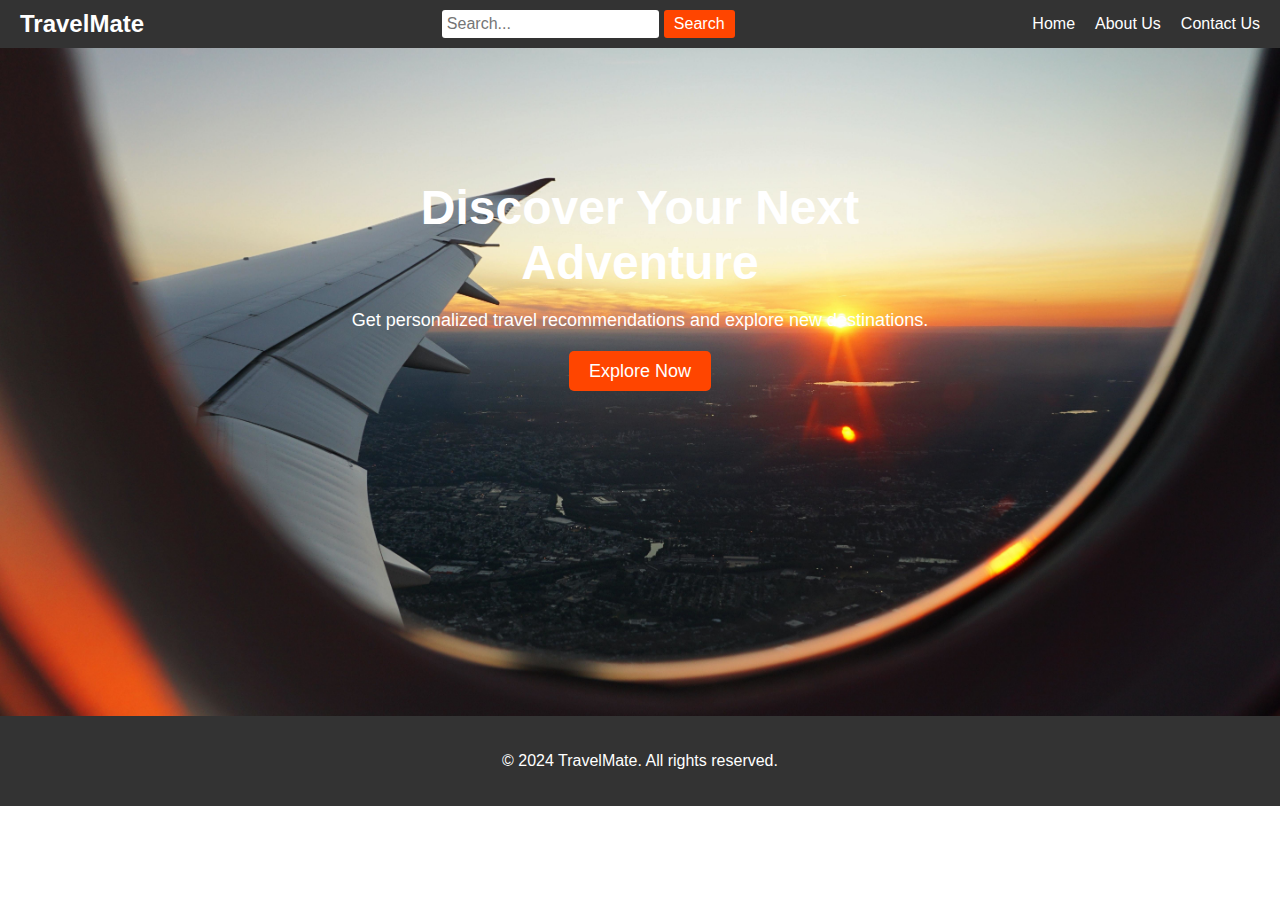
==== index.html @ a295cc4f "rename index file" ====
<!DOCTYPE html>
<html lang="en">
<head>
    <meta charset="UTF-8">
    <meta name="viewport" content="width=device-width, initial-scale=1.0">
    <title>Travel Recommendations</title>
    <link rel="stylesheet" href="travel_recommendation.css">
</head>
<body>
    <header>
        <div class="logo">TravelMate</div>
		
		<div class="search-bar">
                <input type="text" placeholder="Search...">
                <button id="search" type="submit">Search</button>
            </div>
        <nav>
            <ul>
                <li id="home"><a href="home.html">Home</a></li>
                <li id="about"><a href="about.html">About Us</a></li>
                <li id="contact"><a href="contact.html">Contact Us</a></li>
            </ul>
			
        </nav>
    </header>
	
    <section id="hero">
        <div class="hero-content">
            <h1>Discover Your Next Adventure</h1>
            <p>Get personalized travel recommendations and explore new destinations.</p>
            <a href="#destinations" class="cta-button">Explore Now</a>
        </div>
    </section>

    <section id="destinations" style="display:none">
        <h2>Destination results</h2>
        <div class="destinations-grid">
            
               
        </div>
    </section>
	
<!-- 	 <section id="destinations" style="display:none">
        <h2>Popular Destinations</h2>
        <div class="destinations-grid">
            <div class="destination-card">
                <img src="images/paris.jpg" alt="Paris">
                <h3>Paris</h3>
                <p>The city of light, known for its art, fashion, and culture.</p>
            </div>
            <div class="destination-card">
                <img src="images/tokyo.jpg" alt="Tokyo">
                <h3>Tokyo</h3>
                <p>A bustling metropolis blending the traditional with the modern.</p>
            </div>
            <div class="destination-card">
                <img src="images/newyork.jpg" alt="New York">
                <h3>New York</h3>
                <p>The city that never sleeps, full of iconic landmarks and experiences.</p>
            </div>
        </div>
    </section> -->


    <footer>
        <p>&copy; 2024 TravelMate. All rights reserved.</p>
    </footer>
	<script src="travel_recommendation.js"></script>
</body>
</html>
---- travel_recommendation.css ----
body {
    font-family: Arial, sans-serif;
    margin: 0;
    padding: 0;
    box-sizing: border-box;
}

header {
    display: flex;
    justify-content: space-between;
    align-items: center;
    background-color: #333;
    color: white;
    padding: 10px 20px;
}

header .logo {
    font-size: 24px;
    font-weight: bold;
}

header nav ul {
    list-style-type: none;
    margin: 0;
    padding: 0;
    display: flex;
}

header nav ul li {
    margin-left: 20px;
}

header nav ul li a {
    color: white;
    text-decoration: none;
    font-size: 16px;
}

header nav ul li a:hover {
    text-decoration: underline;
}

#hero {
    background-image: url('images/hero.jpg');
    background-size: cover;
    background-position: center;
    color: white;
    text-align: center;
    padding: 100px 20px;
	height: 52vh; /*  viewport height */
}

#hero .hero-content {
    max-width: 600px;
    margin: 0 auto;
}

#hero h1 {
    font-size: 48px;
    margin-bottom: 20px;
}

#hero p {
    font-size: 18px;
    margin-bottom: 30px;
}

.cta-button {
    background-color: #ff4500;
    color: white;
    padding: 10px 20px;
    text-decoration: none;
    font-size: 18px;
    border-radius: 5px;
}

.cta-button:hover {
    background-color: #ff5733;
}

section {
    padding: 15px 20px;
    text-align: center;
}

#destinations .destinations-grid,
#blog .blog-grid {
    display: flex;
    justify-content: space-around;
    flex-wrap: wrap;
	
}

.destination-card,
.blog-post {
    width: 30%;
    margin: 20px 0;
    box-shadow: 0 4px 8px rgba(0,0,0,0.1);
    border-radius: 8px;
    overflow: hidden;
}

.destination-card img,
.blog-post img {
    width: 100%;
    height: auto;
}

.destination-card h3,
.blog-post h3 {
    margin: 20px 0 10px 0;
}

.destination-card p,
.blog-post p {
    padding: 0 20px 20px 20px;
}

footer {
    background-color: #333;
    color: white;
    padding: 20px 0;
    text-align: center;
}
.search-bar {
    display: flex;
    align-items: center;
    margin-left: 20px;
}

.search-bar input[type="text"] {
    padding: 5px;
    font-size: 16px;
    border: none;
    border-radius: 3px;
}

.search-bar button {
    padding: 5px 10px;
    font-size: 16px;
    background-color: #ff4500;
    color: white;
    border: none;
    border-radius: 3px;
    margin-left: 5px;
    cursor: pointer;
}

.search-bar button:hover {
    background-color: #ff5733;
}
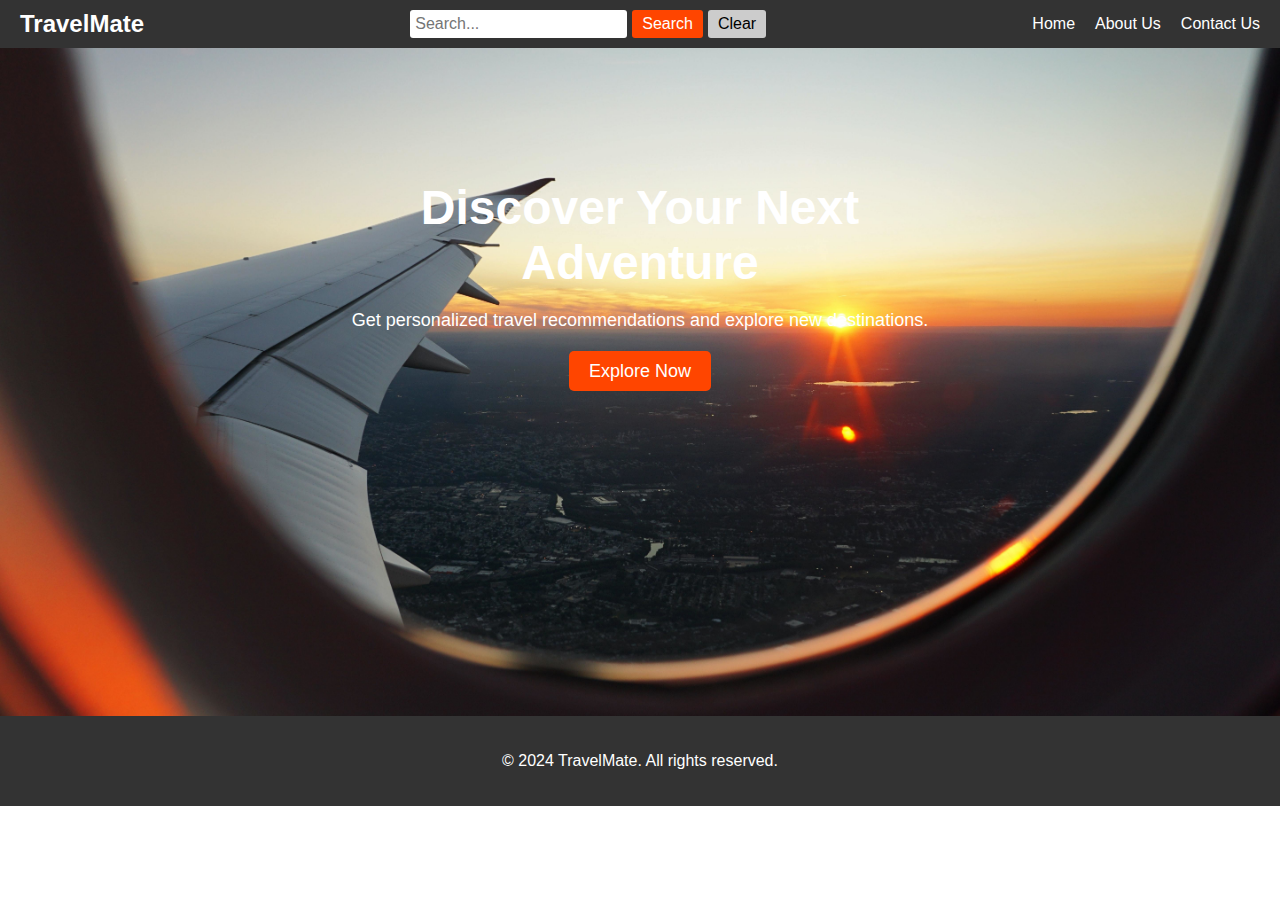
==== commit b2810e13: "Added a search clear button" ====
--- a/index.html
+++ b/index.html
@@ -13,12 +13,13 @@
 		<div class="search-bar">
                 <input type="text" placeholder="Search...">
                 <button id="search" type="submit">Search</button>
+				<button id="clear" type="button">Clear</button>
             </div>
         <nav>
             <ul>
-                <li id="home"><a href="home.html">Home</a></li>
-                <li id="about"><a href="about.html">About Us</a></li>
-                <li id="contact"><a href="contact.html">Contact Us</a></li>
+                <li><a href="index.html">Home</a></li>
+                <li><a href="about.html">About Us</a></li>
+                <li><a href="contact.html">Contact Us</a></li>
             </ul>
 			
         </nav>
--- a/travel_recommendation.css
+++ b/travel_recommendation.css
@@ -148,4 +148,14 @@
 
 .search-bar button:hover {
     background-color: #ff5733;
+}
+
+/* Specific styles for the clear button */
+#clear {
+    background-color: #ccc;
+    color: black;
+}
+
+#clear:hover {
+    background-color: #999;
 }